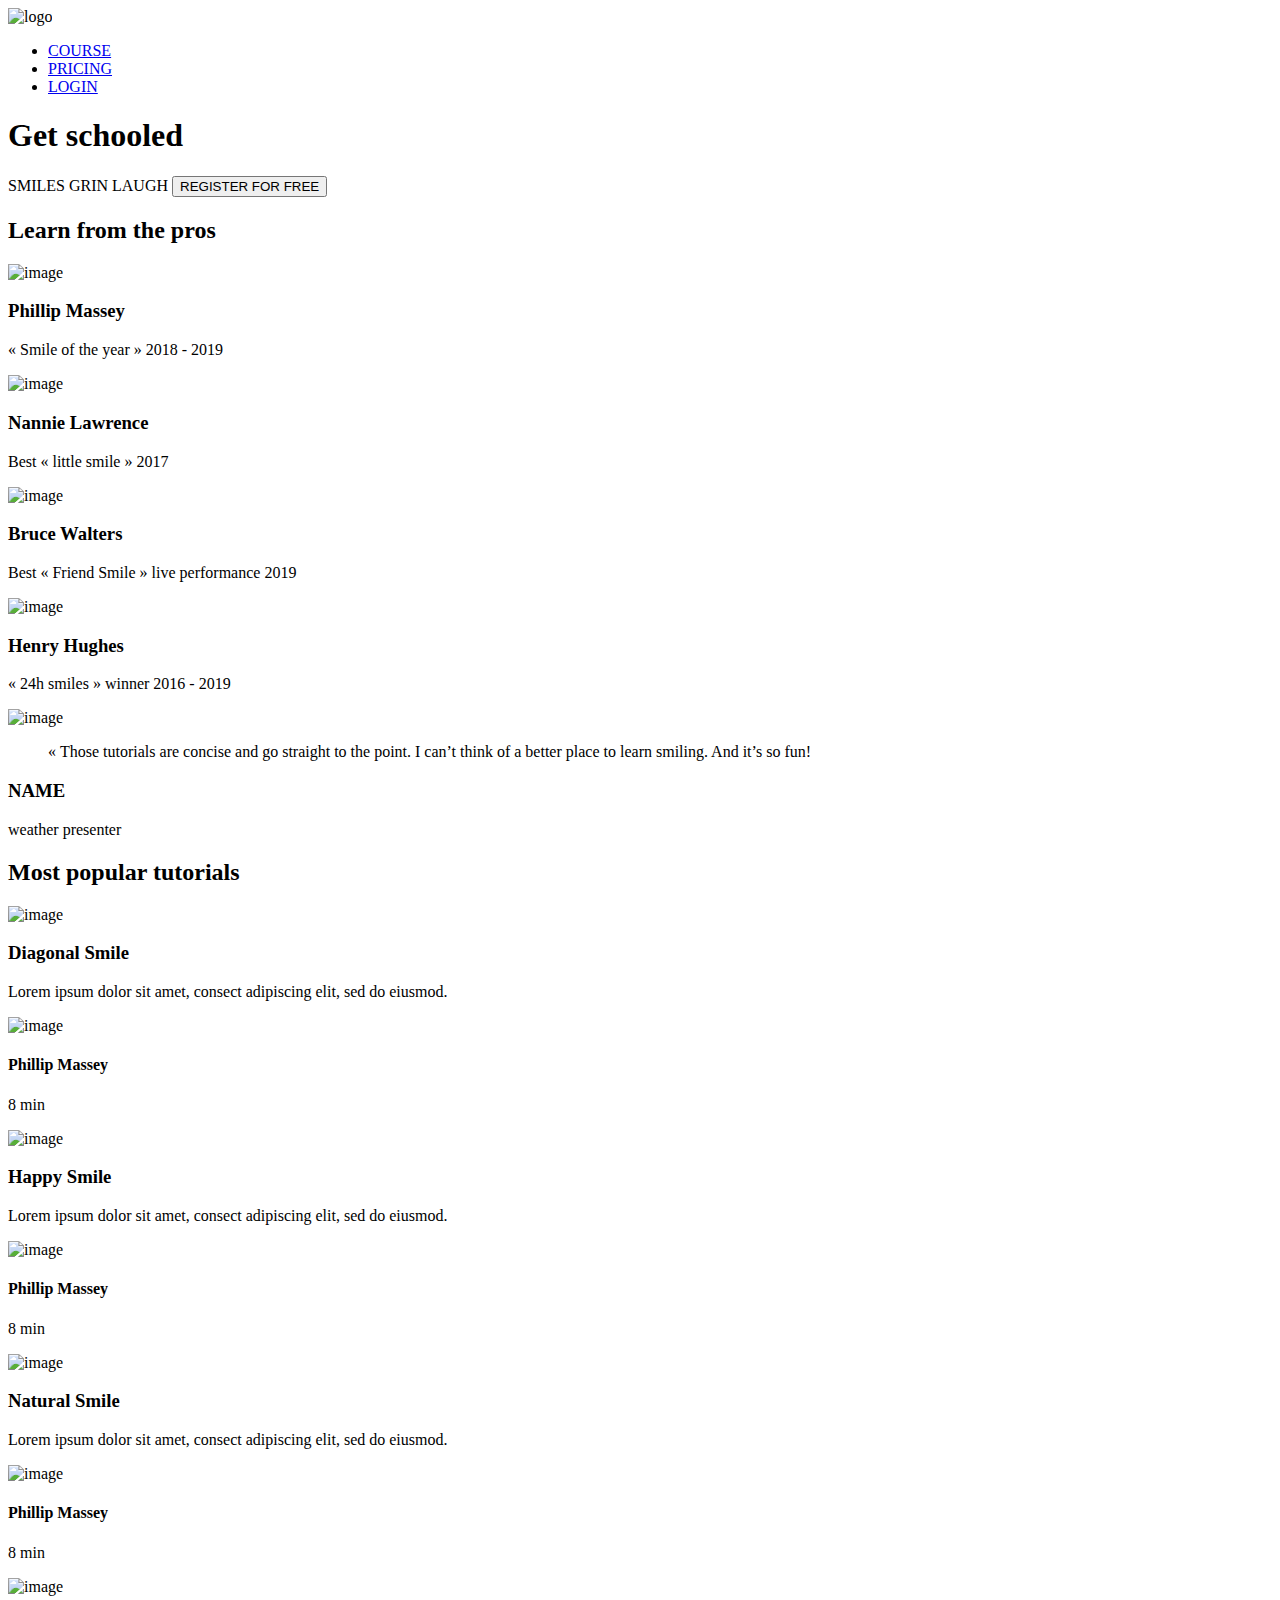
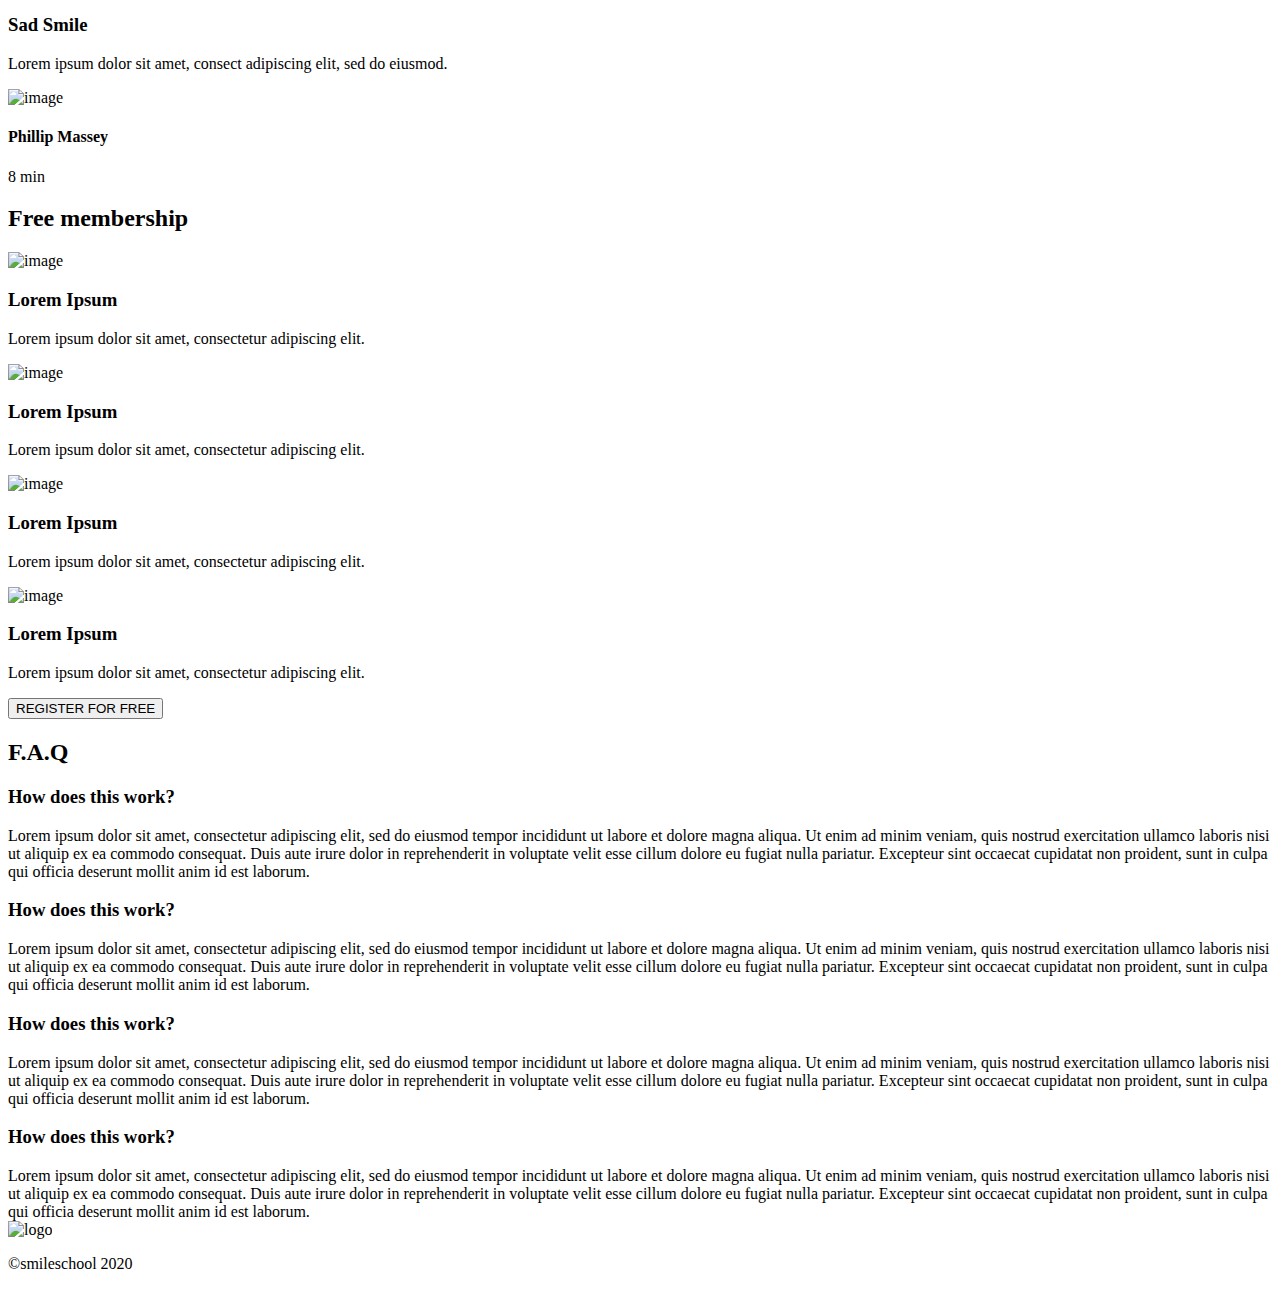
==== css_advanced/index.html @ d179197b "update changes" ====
<!DOCTYPE html>
<html lang="en">
<head>
    <meta charset="UTF-8">
    <meta name="viewport" content="width=device-width, initial-scale=1.0">
    <script src="https://kit.fontawesome.com/4a2b055604.js" crossorigin="anonymous"></script>
    <title>Document</title>
</head>
<body>
    <header>
        <nav>
            <img src="https://fakeimg.pl/250x250?text=Sample+Logo" alt="logo">
          
            <ul>
                <li><a href="#">COURSE</a></li>
                <li><a href="#">PRICING</a></li>
                <li><a href="#">LOGIN</a></li>
            </ul>
        </nav>
        
    </header>
    <main>
        <section>
            <div>
                <h1>Get schooled</h1>
                <span>SMILES</span>
                <span>GRIN</span>
                <span>LAUGH</span>
                <button>REGISTER FOR FREE</button>
            </div>
            <div>
                <h2>Learn from the pros</h2>
                <div>
                    <div>
                        <img src="./images/1 (3).png" alt="image">
                        <h3>Phillip Massey</h3>
                        <p>« Smile of the year » 2018 - 2019</p>
                    </div>
                    <div>
                        <img src="./images/6.png" alt="image">
                        <h3>Nannie Lawrence</h3>
                        <p>Best « little smile » 2017</p>
                    </div>
                    <div>
                        <img src="./images/7.png" alt="image">
                        <h3>Bruce Walters</h3>
                        <p>Best « Friend Smile » live performance 2019</p>
                    </div>
                    <div>
                        <img src="./images/8.png" alt="image">
                        <h3>Henry Hughes</h3>
                        <p>« 24h smiles » winner 2016 - 2019</p>
                    </div>
                </div>
            </div>
        </section>
        <section>
            <div>
                <img src="./images/Bitmap.png" alt="image">
            </div>
            <div>
                <blockquote>« Those tutorials are concise and go straight to the point. I can’t think of a better place to learn smiling. And it’s so fun!</blockquote>
                <h3>NAME</h3>
                <P>weather presenter</P>
            </div>
        </section>
        <section>
            <h2>Most popular tutorials</h2>
            <div>
                <img src="./images/Bitmap (1).png" alt="image">
                <h3>Diagonal Smile</h3>
                <p>Lorem ipsum dolor sit amet, consect adipiscing elit, sed do eiusmod.</p>
                <div>
                    <img src="./images/1 (3).png" alt="image">
                    <h4>Phillip Massey</h4>
                </div>
                <div>
                    <div><i class="fa-solid fa-star"></i></div>
                    <div><i class="fa-solid fa-star"></i></div>
                    <div><i class="fa-solid fa-star"></i></div>
                    <div><i class="fa-solid fa-star"></i></div>
                    <div><i class="fa-solid fa-star"></i></div>
                </div>
                <p>8 min</p>
            </div>
            <div>
                <img src="./images/Bitmap (4).png" alt="image">
                <h3>Happy Smile</h3>
                <p>Lorem ipsum dolor sit amet, consect adipiscing elit, sed do eiusmod.</p>
                <div>
                    <img src="./images/1 (3).png" alt="image">
                    <h4>Phillip Massey</h4>
                </div>
                <div>
                    <div><i class="fa-solid fa-star"></i></div>
                    <div><i class="fa-solid fa-star"></i></div>
                    <div><i class="fa-solid fa-star"></i></div>
                    <div><i class="fa-solid fa-star"></i></div>
                    <div><i class="fa-solid fa-star"></i></div>
                </div>
                <p>8 min</p>
            </div>
            <div>
                <img src="./images/Bitmap (3).png" alt="image">
                <h3>Natural Smile</h3>
                <p>Lorem ipsum dolor sit amet, consect adipiscing elit, sed do eiusmod.</p>
                <div>
                    <img src="./images/1 (3).png" alt="image">
                    <h4>Phillip Massey</h4>
                </div>
                <div>
                    <div><i class="fa-solid fa-star"></i></div>
                    <div><i class="fa-solid fa-star"></i></div>
                    <div><i class="fa-solid fa-star"></i></div>
                    <div><i class="fa-solid fa-star"></i></div>
                    <div><i class="fa-solid fa-star"></i></div>
                </div>
                <p>8 min</p>
            </div>
            <div>
                <img src="./images/Bitmap (2).png" alt="image">
                <h3>Sad Smile</h3>
                <p>Lorem ipsum dolor sit amet, consect adipiscing elit, sed do eiusmod.</p>
                <div>
                    <img src="./images/1 (3).png" alt="image">
                    <h4>Phillip Massey</h4>
                </div>
                <div>
                    <div><i class="fa-solid fa-star"></i></div>
                    <div><i class="fa-solid fa-star"></i></div>
                    <div><i class="fa-solid fa-star"></i></div>
                    <div><i class="fa-solid fa-star"></i></div>
                    <div><i class="fa-solid fa-star"></i></div>
                </div>
                <p>8 min</p>
            </div>
        </section>
        <section>
            <h2>Free membership</h2>
            <div>
                <img src="./images/smile.svg" alt="image">
                <h3>Lorem Ipsum</h3>
                <p>Lorem ipsum dolor sit amet, consectetur adipiscing elit.</p>
            </div>
            <div>
                <img src="./images/smile.svg" alt="image">
                <h3>Lorem Ipsum</h3>
                <p>Lorem ipsum dolor sit amet, consectetur adipiscing elit.</p>
            </div>
            <div>
                <img src="./images/smile.svg" alt="image">
                <h3>Lorem Ipsum</h3>
                <p>Lorem ipsum dolor sit amet, consectetur adipiscing elit.</p>
            </div>
            <div>
                <img src="./images/smile.svg" alt="image">
                <h3>Lorem Ipsum</h3>
                <p>Lorem ipsum dolor sit amet, consectetur adipiscing elit.</p>
            </div>
            <button>REGISTER FOR FREE</button>
        </section>
        <section>
            <h2>F.A.Q</h2>
            <div>
                <div>
                    <div>
                        <h3>How does this work?</h3>
                    </div>
                    <div>
                        Lorem ipsum dolor sit amet, consectetur adipiscing elit, sed do eiusmod tempor incididunt ut labore et dolore magna aliqua. Ut enim ad minim veniam, quis nostrud exercitation ullamco laboris nisi ut aliquip ex ea commodo consequat. Duis aute irure dolor in reprehenderit in voluptate velit esse cillum dolore eu fugiat nulla pariatur. Excepteur sint occaecat cupidatat non proident, sunt in culpa qui officia deserunt mollit anim id est laborum.
                    </div>

                    <div>
                        <h3>How does this work?</h3>
                    </div>
                    <div>
                        Lorem ipsum dolor sit amet, consectetur adipiscing elit, sed do eiusmod tempor incididunt ut labore et dolore magna aliqua. Ut enim ad minim veniam, quis nostrud exercitation ullamco laboris nisi ut aliquip ex ea commodo consequat. Duis aute irure dolor in reprehenderit in voluptate velit esse cillum dolore eu fugiat nulla pariatur. Excepteur sint occaecat cupidatat non proident, sunt in culpa qui officia deserunt mollit anim id est laborum.
                    </div>
                </div>
                <div>
                    <div>
                        <h3>How does this work?</h3>
                    </div>
                    <div>
                        Lorem ipsum dolor sit amet, consectetur adipiscing elit, sed do eiusmod tempor incididunt ut labore et dolore magna aliqua. Ut enim ad minim veniam, quis nostrud exercitation ullamco laboris nisi ut aliquip ex ea commodo consequat. Duis aute irure dolor in reprehenderit in voluptate velit esse cillum dolore eu fugiat nulla pariatur. Excepteur sint occaecat cupidatat non proident, sunt in culpa qui officia deserunt mollit anim id est laborum.
                    </div>
                    <div>
                        <h3>How does this work?</h3>
                    </div>
                    <div>
                        Lorem ipsum dolor sit amet, consectetur adipiscing elit, sed do eiusmod tempor incididunt ut labore et dolore magna aliqua. Ut enim ad minim veniam, quis nostrud exercitation ullamco laboris nisi ut aliquip ex ea commodo consequat. Duis aute irure dolor in reprehenderit in voluptate velit esse cillum dolore eu fugiat nulla pariatur. Excepteur sint occaecat cupidatat non proident, sunt in culpa qui officia deserunt mollit anim id est laborum.
                    </div>
                </div>
            </div>
        </section>
    </main>
    <footer>
        <section>
            <div>
                <img src="https://fakeimg.pl/250x250?text=Sample+Logo" alt="logo">
                <div>
                    <i class="fa-brands fa-facebook"></i>
                    <i class="fa-brands fa-twitter"></i>
                    <i class="fa-brands fa-instagram"></i>
                </div>
            </div>
            <p>©smileschool 2020</p>
        </section>
    </footer>
</body>
</html>
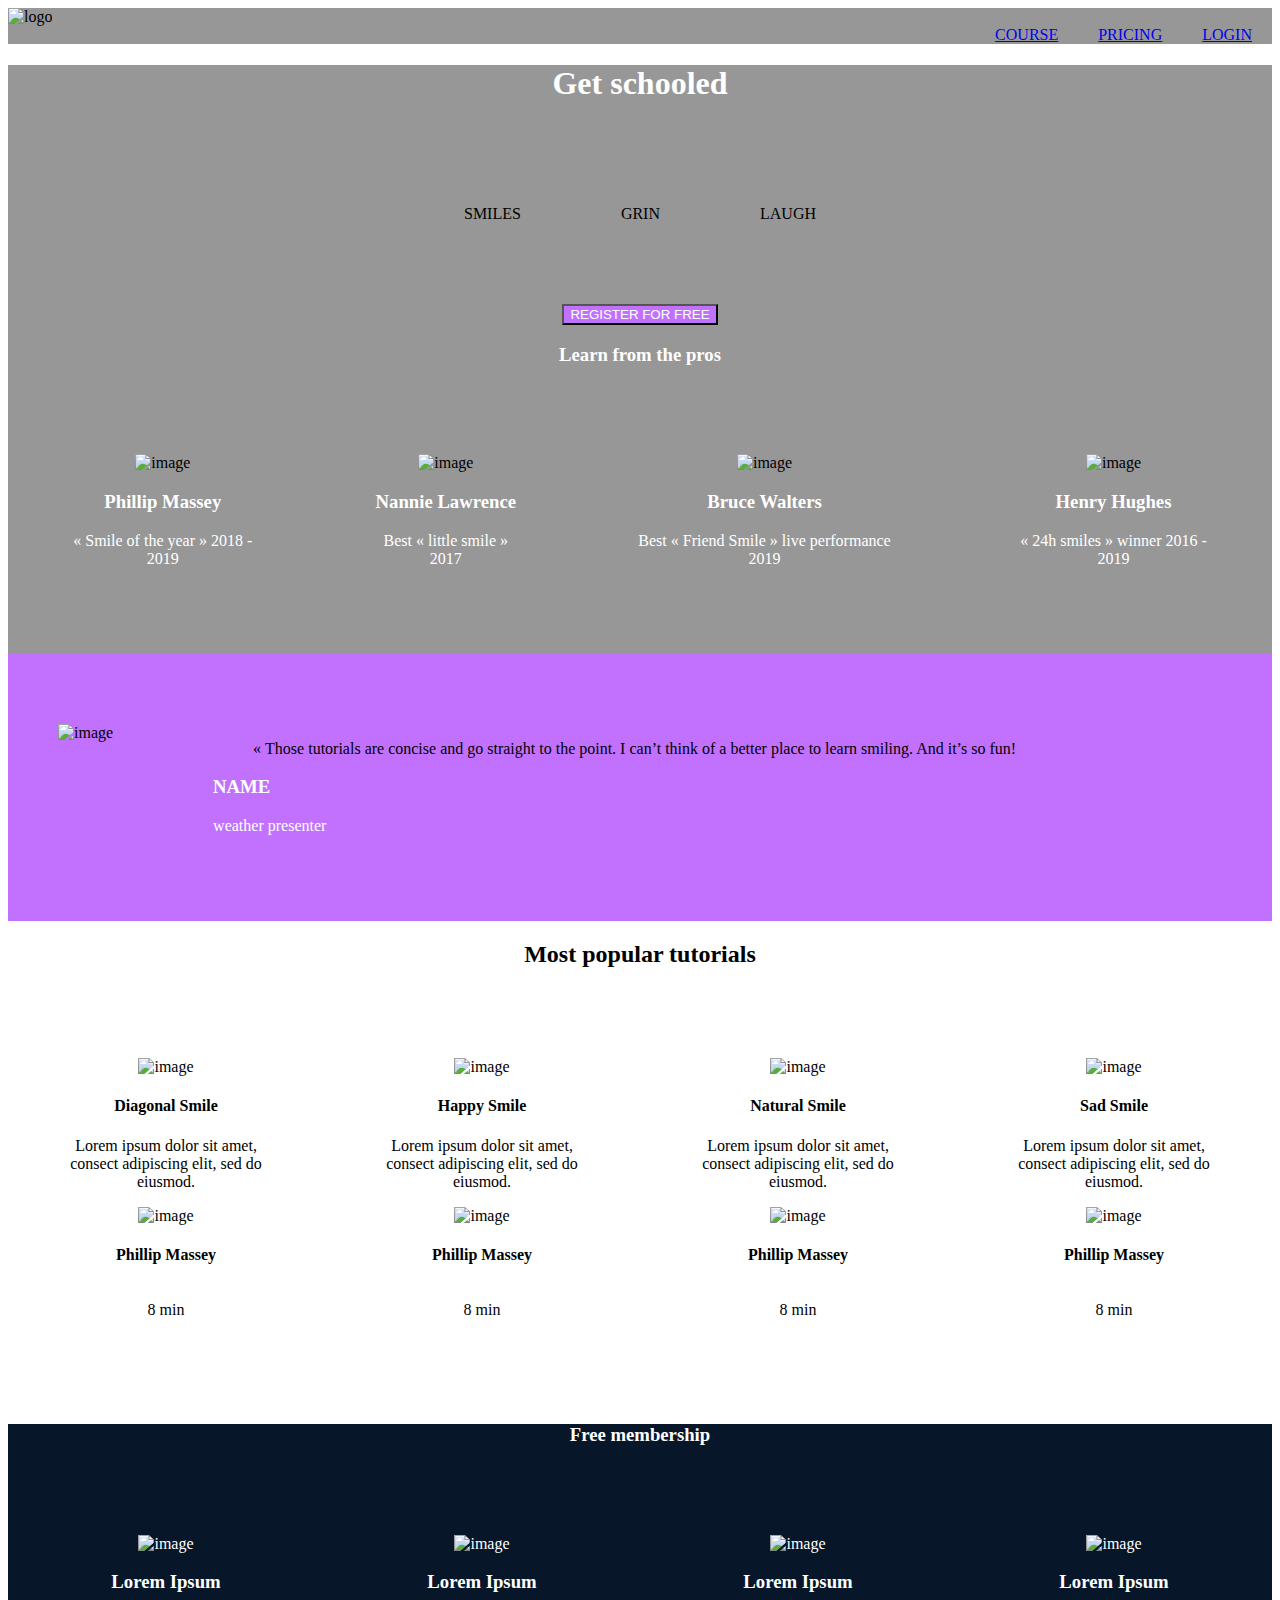
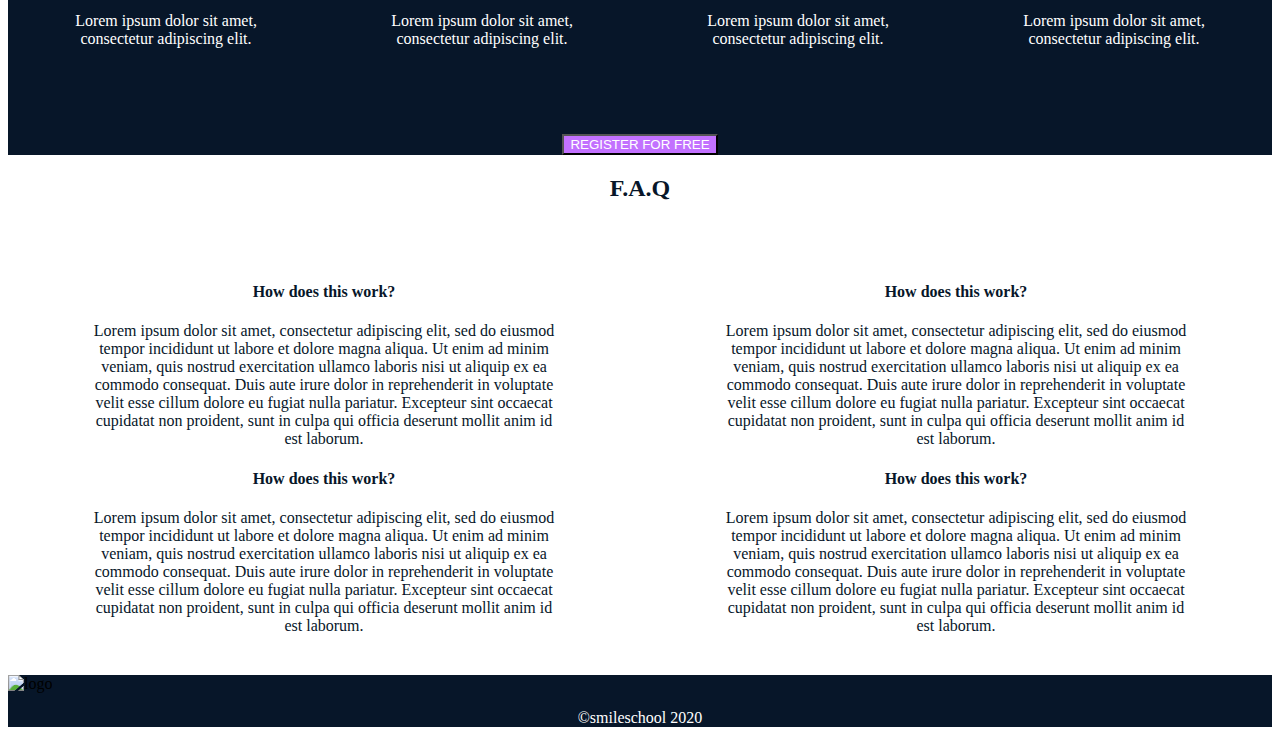
==== commit 75234c20: "update changes" ====
--- a/css_advanced/index.html
+++ b/css_advanced/index.html
@@ -5,48 +5,50 @@
     <meta name="viewport" content="width=device-width, initial-scale=1.0">
     <script src="https://kit.fontawesome.com/4a2b055604.js" crossorigin="anonymous"></script>
     <title>Document</title>
+    <link href="styles.css" rel="stylesheet">
 </head>
 <body>
     <header>
         <nav>
-            <img src="https://fakeimg.pl/250x250?text=Sample+Logo" alt="logo">
-          
-            <ul>
-                <li><a href="#">COURSE</a></li>
-                <li><a href="#">PRICING</a></li>
-                <li><a href="#">LOGIN</a></li>
-            </ul>
-        </nav>
-        
+            <img src="https://www.figma.com/design/uofPWZJbEvtSvWTzcZonG6/Homepage-(Copy)?node-id=3558-228&t=CZkf6ZYccfozxIeq-4" alt="logo">
+            <div class="cat">
+            <a href="#" class="link">COURSE</a>
+            <a href="#" class="link">PRICING</a>
+            <a href="#" class="link">LOGIN</a>
+            </div>
+        </nav>  
     </header>
-    <main>
-        <section>
+    <main>  
+        <section class="banner">
             <div>
                 <h1>Get schooled</h1>
-                <span>SMILES</span>
-                <span>GRIN</span>
-                <span>LAUGH</span>
-                <button>REGISTER FOR FREE</button>
-            </div>
+                <div class="mother">
+                   <div class="dog">SMILES</div>
+                   <div class="dog">GRIN</div>
+                   <div class="dog">LAUGH</div>
+                </div>
+                
+            </div>
+            <button>REGISTER FOR FREE</button>
             <div>
-                <h2>Learn from the pros</h2>
-                <div>
-                    <div>
+                <h3>Learn from the pros</h3>
+                <div class="son">
+                    <div class="boy">
                         <img src="./images/1 (3).png" alt="image">
                         <h3>Phillip Massey</h3>
                         <p>« Smile of the year » 2018 - 2019</p>
                     </div>
-                    <div>
+                    <div class="boy">
                         <img src="./images/6.png" alt="image">
                         <h3>Nannie Lawrence</h3>
                         <p>Best « little smile » 2017</p>
                     </div>
-                    <div>
+                    <div class="boy">
                         <img src="./images/7.png" alt="image">
                         <h3>Bruce Walters</h3>
                         <p>Best « Friend Smile » live performance 2019</p>
                     </div>
-                    <div>
+                    <div class="boy">
                         <img src="./images/8.png" alt="image">
                         <h3>Henry Hughes</h3>
                         <p>« 24h smiles » winner 2016 - 2019</p>
@@ -54,138 +56,142 @@
                 </div>
             </div>
         </section>
-        <section>
-            <div>
+        <section class="quote">
+            <div class="girl">
                 <img src="./images/Bitmap.png" alt="image">
             </div>
-            <div>
+            <div class="girl">
                 <blockquote>« Those tutorials are concise and go straight to the point. I can’t think of a better place to learn smiling. And it’s so fun!</blockquote>
                 <h3>NAME</h3>
                 <P>weather presenter</P>
             </div>
         </section>
-        <section>
+        <section class="video">
             <h2>Most popular tutorials</h2>
-            <div>
+            <div class="back">
+            <div class="total">
                 <img src="./images/Bitmap (1).png" alt="image">
-                <h3>Diagonal Smile</h3>
-                <p>Lorem ipsum dolor sit amet, consect adipiscing elit, sed do eiusmod.</p>
-                <div>
-                    <img src="./images/1 (3).png" alt="image">
-                    <h4>Phillip Massey</h4>
-                </div>
-                <div>
-                    <div><i class="fa-solid fa-star"></i></div>
-                    <div><i class="fa-solid fa-star"></i></div>
-                    <div><i class="fa-solid fa-star"></i></div>
-                    <div><i class="fa-solid fa-star"></i></div>
-                    <div><i class="fa-solid fa-star"></i></div>
-                </div>
-                <p>8 min</p>
-            </div>
-            <div>
+                <h4>Diagonal Smile</h4>
+                <p class="name">Lorem ipsum dolor sit amet, consect adipiscing elit, sed do eiusmod.</p>
+                <div>
+                    <img src="./images/1 (3).png" alt="image">
+                    <h4>Phillip Massey</h4>
+                </div>
+                <div class="father">
+                    <div><i class="fa-solid fa-star"></i></div>
+                    <div><i class="fa-solid fa-star"></i></div>
+                    <div><i class="fa-solid fa-star"></i></div>
+                    <div><i class="fa-solid fa-star"></i></div>
+                    <div><i class="fa-solid fa-star"></i></div>
+                </div>
+                <p class="name">8 min</p>
+            </div>
+            <div class="total">
                 <img src="./images/Bitmap (4).png" alt="image">
-                <h3>Happy Smile</h3>
-                <p>Lorem ipsum dolor sit amet, consect adipiscing elit, sed do eiusmod.</p>
-                <div>
-                    <img src="./images/1 (3).png" alt="image">
-                    <h4>Phillip Massey</h4>
-                </div>
-                <div>
-                    <div><i class="fa-solid fa-star"></i></div>
-                    <div><i class="fa-solid fa-star"></i></div>
-                    <div><i class="fa-solid fa-star"></i></div>
-                    <div><i class="fa-solid fa-star"></i></div>
-                    <div><i class="fa-solid fa-star"></i></div>
-                </div>
-                <p>8 min</p>
-            </div>
-            <div>
+                <h4>Happy Smile</h4>
+                <p class="name">Lorem ipsum dolor sit amet, consect adipiscing elit, sed do eiusmod.</p>
+                <div>
+                    <img src="./images/1 (3).png" alt="image">
+                    <h4>Phillip Massey</h4>
+                </div>
+                <div class="father">
+                    <div><i class="fa-solid fa-star"></i></div>
+                    <div><i class="fa-solid fa-star"></i></div>
+                    <div><i class="fa-solid fa-star"></i></div>
+                    <div><i class="fa-solid fa-star"></i></div>
+                    <div><i class="fa-solid fa-star"></i></div>
+                </div>
+                <p class="name">8 min</p>
+            </div>
+            <div class="total">
                 <img src="./images/Bitmap (3).png" alt="image">
-                <h3>Natural Smile</h3>
-                <p>Lorem ipsum dolor sit amet, consect adipiscing elit, sed do eiusmod.</p>
-                <div>
-                    <img src="./images/1 (3).png" alt="image">
-                    <h4>Phillip Massey</h4>
-                </div>
-                <div>
-                    <div><i class="fa-solid fa-star"></i></div>
-                    <div><i class="fa-solid fa-star"></i></div>
-                    <div><i class="fa-solid fa-star"></i></div>
-                    <div><i class="fa-solid fa-star"></i></div>
-                    <div><i class="fa-solid fa-star"></i></div>
-                </div>
-                <p>8 min</p>
-            </div>
-            <div>
+                <h4>Natural Smile</h4>
+                <p class="name">Lorem ipsum dolor sit amet, consect adipiscing elit, sed do eiusmod.</p>
+                <div>
+                    <img src="./images/1 (3).png" alt="image">
+                    <h4>Phillip Massey</h4>
+                </div>
+                <div class="father">
+                    <div><i class="fa-solid fa-star"></i></div>
+                    <div><i class="fa-solid fa-star"></i></div>
+                    <div><i class="fa-solid fa-star"></i></div>
+                    <div><i class="fa-solid fa-star"></i></div>
+                    <div><i class="fa-solid fa-star"></i></div>
+                </div>
+                <p class="name">8 min</p>
+            </div>
+            <div class="total">
                 <img src="./images/Bitmap (2).png" alt="image">
-                <h3>Sad Smile</h3>
-                <p>Lorem ipsum dolor sit amet, consect adipiscing elit, sed do eiusmod.</p>
-                <div>
-                    <img src="./images/1 (3).png" alt="image">
-                    <h4>Phillip Massey</h4>
-                </div>
-                <div>
-                    <div><i class="fa-solid fa-star"></i></div>
-                    <div><i class="fa-solid fa-star"></i></div>
-                    <div><i class="fa-solid fa-star"></i></div>
-                    <div><i class="fa-solid fa-star"></i></div>
-                    <div><i class="fa-solid fa-star"></i></div>
-                </div>
-                <p>8 min</p>
-            </div>
-        </section>
-        <section>
-            <h2>Free membership</h2>
-            <div>
-                <img src="./images/smile.svg" alt="image">
-                <h3>Lorem Ipsum</h3>
-                <p>Lorem ipsum dolor sit amet, consectetur adipiscing elit.</p>
-            </div>
-            <div>
-                <img src="./images/smile.svg" alt="image">
-                <h3>Lorem Ipsum</h3>
-                <p>Lorem ipsum dolor sit amet, consectetur adipiscing elit.</p>
-            </div>
-            <div>
-                <img src="./images/smile.svg" alt="image">
-                <h3>Lorem Ipsum</h3>
-                <p>Lorem ipsum dolor sit amet, consectetur adipiscing elit.</p>
-            </div>
-            <div>
-                <img src="./images/smile.svg" alt="image">
-                <h3>Lorem Ipsum</h3>
-                <p>Lorem ipsum dolor sit amet, consectetur adipiscing elit.</p>
+                <h4>Sad Smile</h4>
+                <p class="name">Lorem ipsum dolor sit amet, consect adipiscing elit, sed do eiusmod.</p>
+                <div>
+                    <img src="./images/1 (3).png" alt="image">
+                    <h4>Phillip Massey</h4>
+                </div>
+                <div class="father">
+                    <div><i class="fa-solid fa-star"></i></div>
+                    <div><i class="fa-solid fa-star"></i></div>
+                    <div><i class="fa-solid fa-star"></i></div>
+                    <div><i class="fa-solid fa-star"></i></div>
+                    <div><i class="fa-solid fa-star"></i></div>
+                </div>
+                <p class="name">8 min</p>
+            </div>
+            </div>
+        </section>
+        <section class="membership">
+            <h3>Free membership</h3>
+            <div class="row">
+            <div class="align">
+                <img src="./images/smile.svg" alt="image">
+                <h3>Lorem Ipsum</h3>
+                <p>Lorem ipsum dolor sit amet, consectetur adipiscing elit.</p>
+            </div>
+            <div class="align">
+                <img src="./images/smile.svg" alt="image">
+                <h3>Lorem Ipsum</h3>
+                <p>Lorem ipsum dolor sit amet, consectetur adipiscing elit.</p>
+            </div>
+            <div class="align">
+                <img src="./images/smile.svg" alt="image">
+                <h3>Lorem Ipsum</h3>
+                <p>Lorem ipsum dolor sit amet, consectetur adipiscing elit.</p>
+            </div>
+            <div class="align">
+                <img src="./images/smile.svg" alt="image">
+                <h3>Lorem Ipsum</h3>
+                <p>Lorem ipsum dolor sit amet, consectetur adipiscing elit.</p>
+            </div>
             </div>
             <button>REGISTER FOR FREE</button>
         </section>
-        <section>
+        <section class="faq">
             <h2>F.A.Q</h2>
-            <div>
-                <div>
-                    <div>
-                        <h3>How does this work?</h3>
+            <div class="container">
+                <div class="column right">
+                    <div>
+                        <h4>How does this work?</h4>
                     </div>
                     <div>
                         Lorem ipsum dolor sit amet, consectetur adipiscing elit, sed do eiusmod tempor incididunt ut labore et dolore magna aliqua. Ut enim ad minim veniam, quis nostrud exercitation ullamco laboris nisi ut aliquip ex ea commodo consequat. Duis aute irure dolor in reprehenderit in voluptate velit esse cillum dolore eu fugiat nulla pariatur. Excepteur sint occaecat cupidatat non proident, sunt in culpa qui officia deserunt mollit anim id est laborum.
                     </div>
 
                     <div>
-                        <h3>How does this work?</h3>
-                    </div>
-                    <div>
-                        Lorem ipsum dolor sit amet, consectetur adipiscing elit, sed do eiusmod tempor incididunt ut labore et dolore magna aliqua. Ut enim ad minim veniam, quis nostrud exercitation ullamco laboris nisi ut aliquip ex ea commodo consequat. Duis aute irure dolor in reprehenderit in voluptate velit esse cillum dolore eu fugiat nulla pariatur. Excepteur sint occaecat cupidatat non proident, sunt in culpa qui officia deserunt mollit anim id est laborum.
-                    </div>
-                </div>
-                <div>
-                    <div>
-                        <h3>How does this work?</h3>
-                    </div>
-                    <div>
-                        Lorem ipsum dolor sit amet, consectetur adipiscing elit, sed do eiusmod tempor incididunt ut labore et dolore magna aliqua. Ut enim ad minim veniam, quis nostrud exercitation ullamco laboris nisi ut aliquip ex ea commodo consequat. Duis aute irure dolor in reprehenderit in voluptate velit esse cillum dolore eu fugiat nulla pariatur. Excepteur sint occaecat cupidatat non proident, sunt in culpa qui officia deserunt mollit anim id est laborum.
-                    </div>
-                    <div>
-                        <h3>How does this work?</h3>
+                        <h4>How does this work?</h4>
+                    </div>
+                    <div>
+                        Lorem ipsum dolor sit amet, consectetur adipiscing elit, sed do eiusmod tempor incididunt ut labore et dolore magna aliqua. Ut enim ad minim veniam, quis nostrud exercitation ullamco laboris nisi ut aliquip ex ea commodo consequat. Duis aute irure dolor in reprehenderit in voluptate velit esse cillum dolore eu fugiat nulla pariatur. Excepteur sint occaecat cupidatat non proident, sunt in culpa qui officia deserunt mollit anim id est laborum.
+                    </div>
+                </div>
+                <div class="column left">
+                    <div>
+                        <h4>How does this work?</h4>
+                    </div>
+                    <div>
+                        Lorem ipsum dolor sit amet, consectetur adipiscing elit, sed do eiusmod tempor incididunt ut labore et dolore magna aliqua. Ut enim ad minim veniam, quis nostrud exercitation ullamco laboris nisi ut aliquip ex ea commodo consequat. Duis aute irure dolor in reprehenderit in voluptate velit esse cillum dolore eu fugiat nulla pariatur. Excepteur sint occaecat cupidatat non proident, sunt in culpa qui officia deserunt mollit anim id est laborum.
+                    </div>
+                    <div>
+                        <h4>How does this work?</h4>
                     </div>
                     <div>
                         Lorem ipsum dolor sit amet, consectetur adipiscing elit, sed do eiusmod tempor incididunt ut labore et dolore magna aliqua. Ut enim ad minim veniam, quis nostrud exercitation ullamco laboris nisi ut aliquip ex ea commodo consequat. Duis aute irure dolor in reprehenderit in voluptate velit esse cillum dolore eu fugiat nulla pariatur. Excepteur sint occaecat cupidatat non proident, sunt in culpa qui officia deserunt mollit anim id est laborum.
@@ -195,16 +201,16 @@
         </section>
     </main>
     <footer>
-        <section>
+        <section class="footer">
             <div>
-                <img src="https://fakeimg.pl/250x250?text=Sample+Logo" alt="logo">
-                <div>
+                <img src="https://www.figma.com/design/uofPWZJbEvtSvWTzcZonG6/Homepage-(Copy)?node-id=3558-228&t=CZkf6ZYccfozxIeq-4" alt="logo">
+                <div class="parent">
                     <i class="fa-brands fa-facebook"></i>
                     <i class="fa-brands fa-twitter"></i>
                     <i class="fa-brands fa-instagram"></i>
                 </div>
             </div>
-            <p>©smileschool 2020</p>
+            <p class="doti">©smileschool 2020</p>
         </section>
     </footer>
 </body>
--- a/css_advanced/styles.css
+++ b/css_advanced/styles.css
@@ -0,0 +1,138 @@
+body {
+    background-color: #ffffff;
+  }
+header {
+    background-color: #979797;
+}
+.quote {
+    background-color: #c271ff;
+    display: flex;
+} 
+.girl {
+    justify-content: center;
+    align-items: center;
+    padding: 70px 50px;
+}
+.video {
+    background-color: #ffffff;
+    width: 100%;
+    text-align: center;
+}
+.back {
+    display: flex;
+}
+.total {
+    justify-content: center;
+    align-items: center;
+    padding: 70px 50px;
+}
+.name {
+    color: black;
+}
+.father {
+    display: flex;
+}
+.fa-solid fa-star {
+    justify-content: center;
+    align-items: center;
+    padding: 70px 50px;
+    background-color: #c271ff;
+
+}
+.membership {
+    background-color: #071629;
+    width: 100%;
+    text-align: center;
+    color: white;
+    font-size: 18;
+    font-style: semibold;
+}
+.row {
+    display: flex;
+}
+.align {
+    justify-content: center;
+    align-items: center;
+    padding: 70px 50px;
+}
+.faq {
+    background-color: #ffffff;
+    text-align: center;
+    color: #071629;
+    font-style: light;
+    font-size: 60;
+}
+.container {
+    display: flex;
+}
+.column {
+    flex-direction: column;
+    justify-content: center;
+    align-items: center;
+    padding: 40px 80px; 
+}
+footer {
+    background-color: #071629;
+    width: 1440;
+    height: 249;
+}
+.doti {
+    text-align: center;
+}
+.parent {
+    color: #ffffff;
+    align-items: end;
+    justify-content: end;
+    text-align: end;
+}
+.fa-brands {
+    align-items: right;
+}
+p, h3 {
+    color: white;
+}
+.banner {
+    background-image: url("C:\Users\evaline\css_basic\images\Bitmap (2).png");
+    background-size: cover;
+    background-color: #979797;
+    text-align: center;
+}
+.cat {
+    display: flex;
+    justify-content: end;
+    align-items: end;
+}
+.link {
+    flex-direction: row;
+    margin: 0 20px;
+} 
+.mother {
+    display: flex;
+    justify-content: center;
+    align-items: center;
+    height: 20vh;
+}
+.dog {
+    flex-direction: row;
+    margin: 0 50px;
+}
+.son {
+    display: flex;
+}
+.boy {
+    flex-direction: column;
+    justify-content: center;
+    align-items: center;
+    padding: 70px 50px;
+}
+h1 {
+    text-align: center;
+    font-style: bold;
+    font-size: 120;
+    color: #ffffff;
+}
+button {
+    background-color: #c271ff;
+    color: #ffffff;
+}
+
